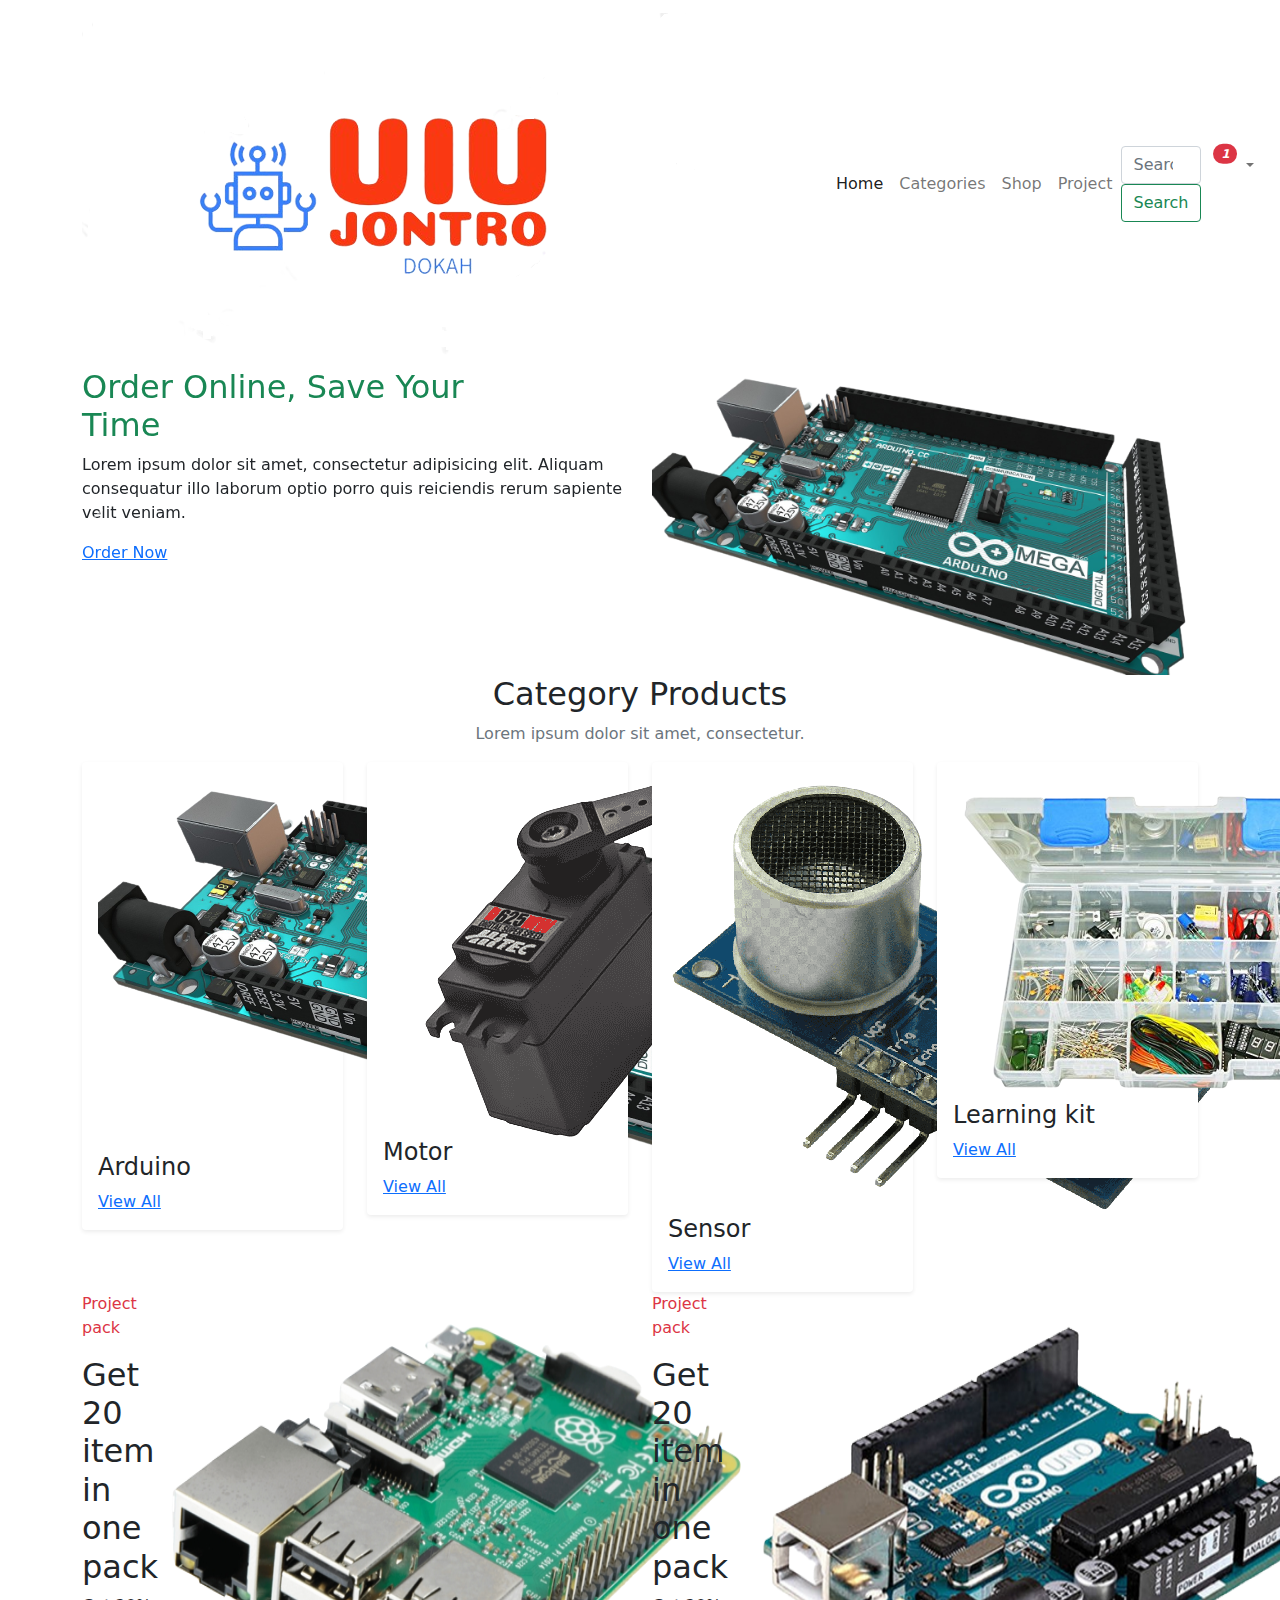
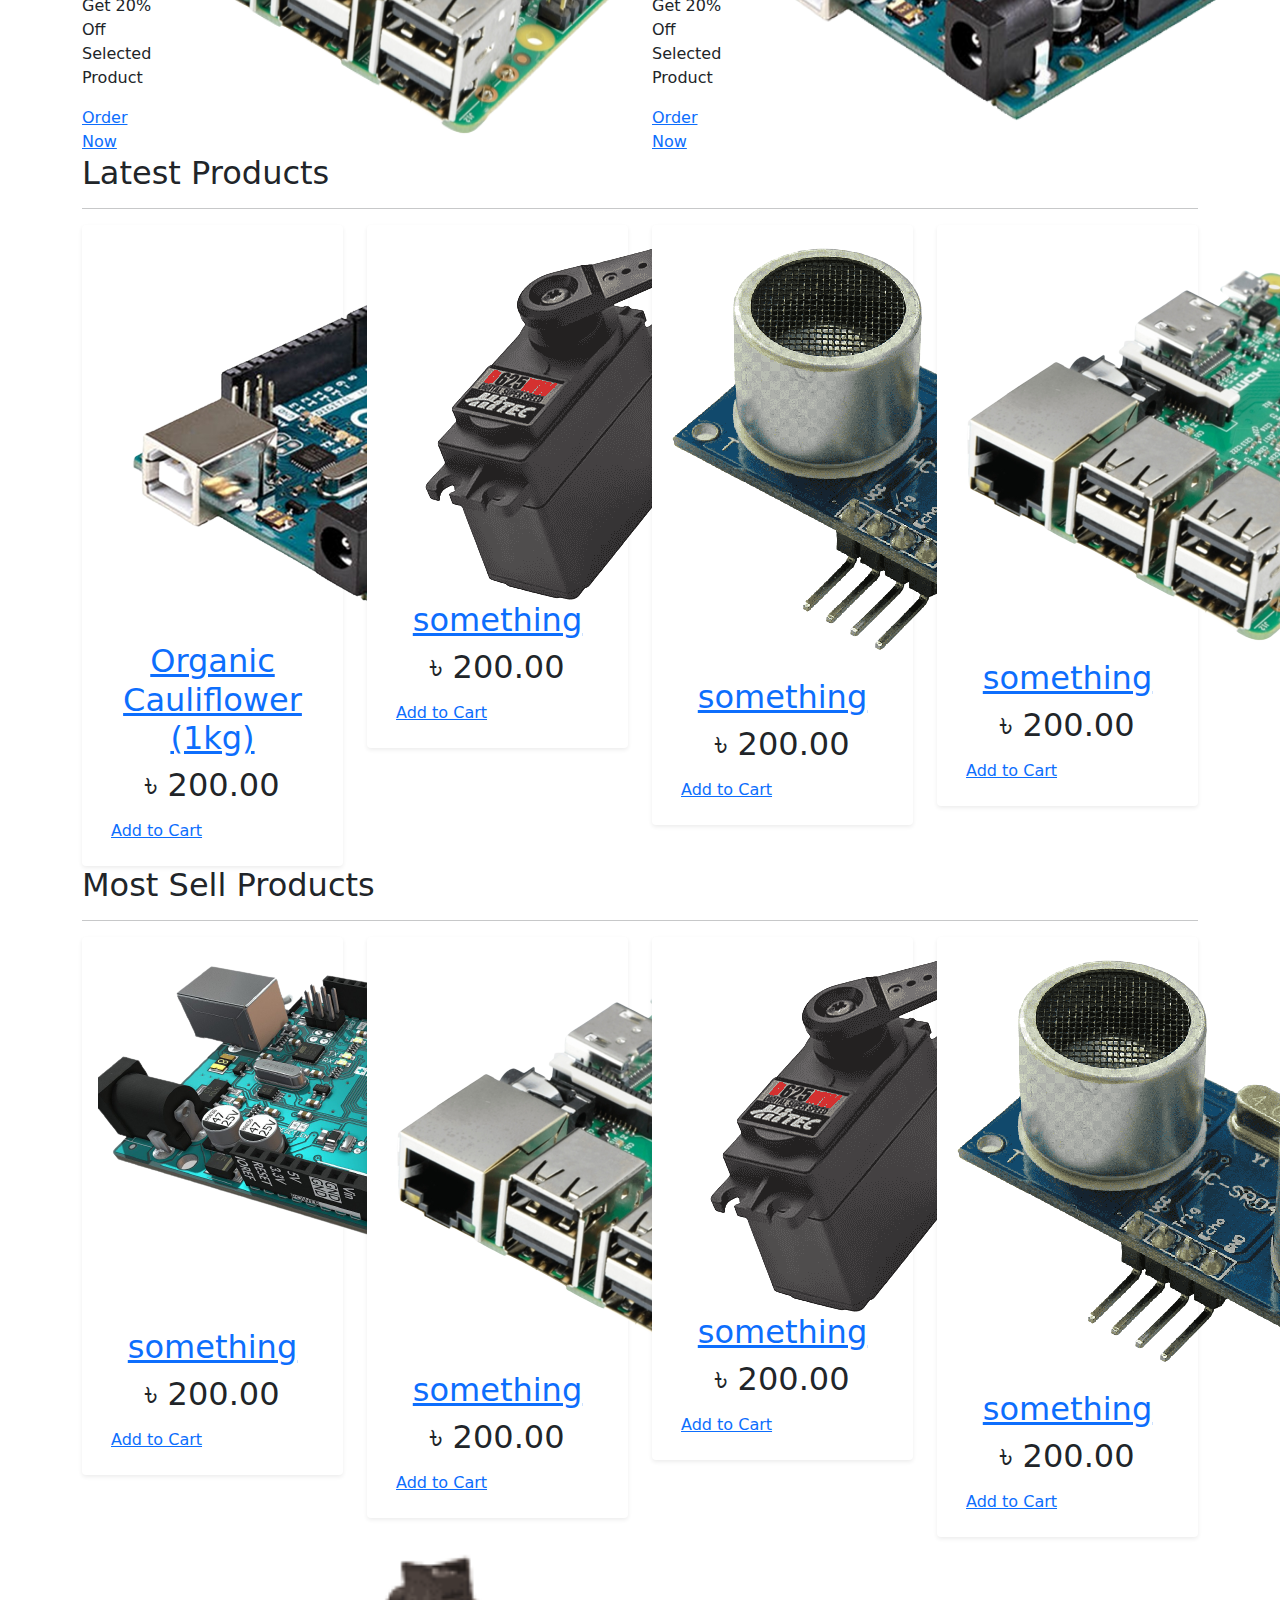
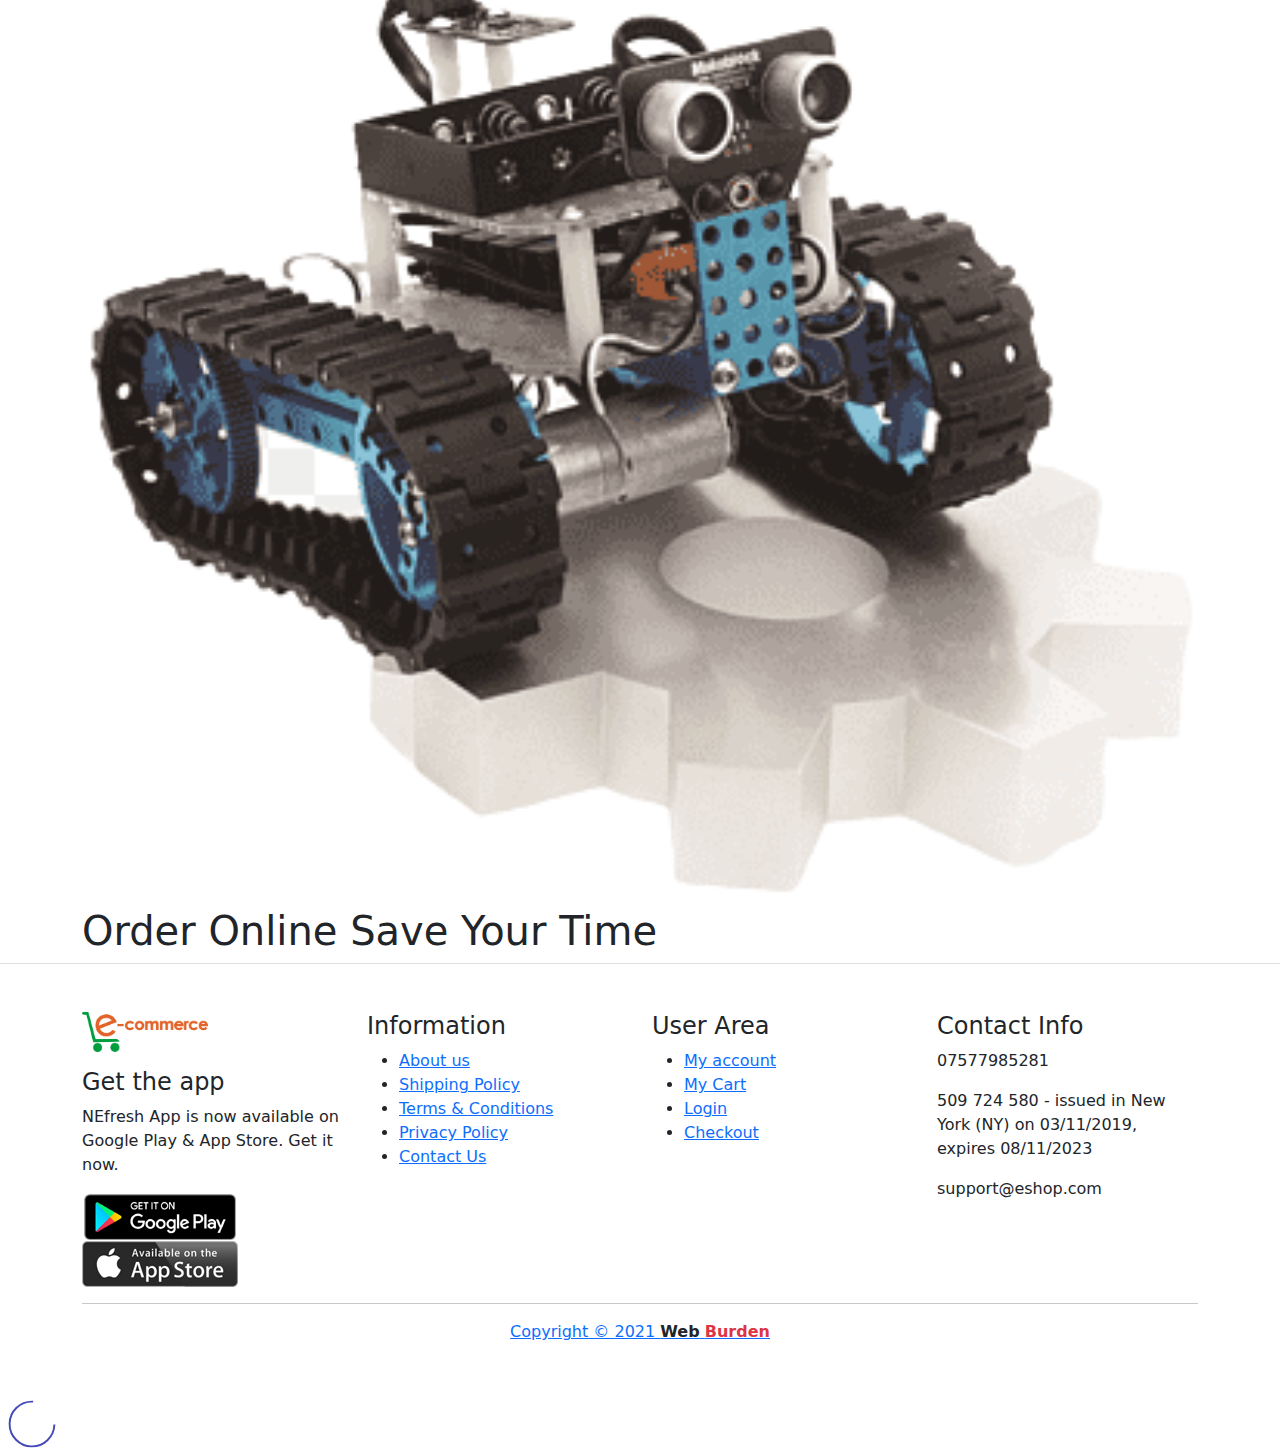
==== index.html @ 354296b5 "Add files via upload" ====
<!doctype html>
<html lang="en">
<head>
    <meta charset="UTF-8">
    <meta name="viewport"
          content="width=device-width, user-scalable=no, initial-scale=1.0, maximum-scale=1.0, minimum-scale=1.0">
    <meta http-equiv="X-UA-Compatible" content="ie=edge">
    <title>E-Shop | Ecommerce Website Design</title>
    <link rel="icon" href="assets/images/favicon.png">
    <link rel="stylesheet" href="assets/css/bootstrap.min.css">
    <link rel="stylesheet" href="assets/fonts/bootstrap-icons.css">
    <link rel="stylesheet" href="assets/sass/main.css">
</head>
<body>
<!--Header section-->
<header>
    <nav class="navbar navbar-expand-lg navbar-light">
        <div class="container">
            <a class="navbar-brand" href="#">
                <img src="assets/images/logo.png" alt="">
            </a>
            <button class="navbar-toggler" type="button" data-bs-toggle="collapse"
                    data-bs-target="#navbarSupportedContent" aria-controls="navbarSupportedContent"
                    aria-expanded="false" aria-label="Toggle navigation">
                <span class="navbar-toggler-icon"></span>
            </button>
            <div class="collapse navbar-collapse" id="navbarSupportedContent">
                <ul class="navbar-nav me-auto mb-2 mb-lg-0">
                    <li class="nav-item">
                        <a class="nav-link active" aria-current="page" href="#">Home</a>
                    </li>
                    <li class="nav-item">
                        <a class="nav-link" href="#">Categories</a>
                    </li>
                    <li class="nav-item">
                        <a class="nav-link " href="#">Shop</a>
                    </li>
                    <li class="nav-item">
                        <a class="nav-link " href="#">Project</a>
                    </li>
                </ul>
                <ul class="navbar-nav ms-auto mb-2 mb-lg-0 action-menu">
                    <form class="search-form">
                        <input class="form-control me-2" type="search" placeholder="Search" aria-label="Search">
                        <button class="btn btn-outline-success search-btn" type="submit">Search</button>
                    </form>
                    <li class="nav-item">
                        <a class="nav-link" href="#">
                            <i class="bi bi-heart"></i>
                        </a>
                    </li>
                    <li class="nav-item">
                        <a class="nav-link" href="#">
                            <i class="bi bi-cart4 position-relative">
                                <span style="font-size: 12px"
                                      class="position-absolute top-0 start-100 translate-middle badge rounded-pill bg-danger">1 </span>
                            </i>
                        </a>
                    </li>
                    <li class="nav-item dropdown">
                        <a class="nav-link dropdown-toggle" href="#" id="navbarDropdown" role="button"
                           data-bs-toggle="dropdown" aria-expanded="false">
                            <i class="bi bi-person"></i>
                        </a>
                        <ul class="dropdown-menu border-0 shadow-lg" aria-labelledby="navbarDropdown">
                            <li><a class="dropdown-item" href="log.html">Login</a></li>
                            <li><a class="dropdown-item" href="#">Register</a></li>
                            <li><a class="dropdown-item" href="#">Admin</a></li>
                        </ul>
                    </li>
                </ul>
            </div>
        </div>
    </nav>
</header>
<!--Slider Section-->
<section class="slider">
    <div id="carouselExampleFade" class="carousel slide carousel-fade" data-bs-ride="carousel">
        <div class="carousel-inner">
            <div class="container">
                <div class="carousel-item active">
                    <div class="row">
                        <div class="col-lg-6 slider-text">
                            <h2 class="text-success">
                                Order <span class="lighten">Online</span>, Save Your <br>
                                <span class="lighten">Time</span>
                            </h2>
                            <p>Lorem ipsum dolor sit amet, consectetur adipisicing elit. Aliquam consequatur illo
                                laborum optio porro quis reiciendis rerum sapiente velit veniam.</p>
                            <a href="" class="btn-order-now">Order Now</a>
                        </div>
                        <div class="col-lg-6 slider-image">
                            <img src="assets/images/product/f1.png" class="d-block w-100" alt="...">
                        </div>
                    </div>
                </div>
                <div class="carousel-item">
                    <div class="row">
                        <div class="col-lg-6 slider-text">
                            <h2 class="text-success">
                                Order <span class="lighten">Online</span>, Save Your <br>
                                <span class="lighten">Time</span>
                            </h2>
                            <p>Lorem ipsum dolor sit amet, consectetur adipisicing elit. Aliquam consequatur illo
                                laborum optio porro quis reiciendis rerum sapiente velit veniam.</p>
                            <a href="" class="btn-order-now">Order Now <i class="bi bi-arrow-right"></i></a>
                        </div>
                        <div class="col-lg-6 slider-image">
                            <img src="assets/images/product/f3.png" class="d-block w-100" alt="...">
                        </div>
                    </div>
                </div>
                <div class="carousel-item">
                    <div class="row">
                        <div class="col-lg-6 slider-text">
                            <h2 class="text-success">
                                Order <span class="lighten">Online</span>, Save Your <br>
                                <span class="lighten">Time</span>
                            </h2>
                            <p>Lorem ipsum dolor sit amet, consectetur adipisicing elit. Aliquam consequatur illo
                                laborum optio porro quis reiciendis rerum sapiente velit veniam.</p>
                            <a href="" class="btn-order-now">Order Now <i class="bi bi-arrow-right"></i></a>
                        </div>
                        <div class="col-lg-6 slider-image">
                            <img src="assets/images/product/product27.png" class="d-block w-100" alt="...">
                        </div>
                    </div>
                </div>
            </div>
        </div>
        <button class="carousel-control-prev" type="button" data-bs-target="#carouselExampleFade" data-bs-slide="prev">
            <span class="carousel-control-prev-icon" aria-hidden="true"></span>
            <span class="visually-hidden">Previous</span>
        </button>
        <button class="carousel-control-next" type="button" data-bs-target="#carouselExampleFade" data-bs-slide="next">
            <span class="carousel-control-next-icon" aria-hidden="true"></span>
            <span class="visually-hidden">Next</span>
        </button>
    </div>
</section>

<!--Category product-->
<section class="category-product">
    <div class="container">
        <div class="section-title text-center">
            <h2>Category Products</h2>
            <p class="text-muted">Lorem ipsum dolor sit amet, consectetur.</p>
        </div>
        <div class="row">
            <div class="col-lg-3">
                <div class="card border-0 shadow-sm">
                    <div class="card-body">
                        <img src="assets/images/product/f1.png" alt="">
                        <h4>Arduino</h4>
                        <a href="" class="view-all-btn">View All <i class="bi bi-arrow-right"></i></a>
                    </div>
                </div>
            </div>
            <div class="col-lg-3">
                <div class="card border-0 shadow-sm">
                    <div class="card-body">
                        <img src="assets/images/product/servo.png" alt="">
                        <h4>Motor</h4>
                        <a href="" class="view-all-btn">View All <i class="bi bi-arrow-right"></i></a>
                    </div>
                </div>
            </div>
            <div class="col-lg-3">
                <div class="card border-0 shadow-sm">
                    <div class="card-body">
                        <img src="assets/images/product/sensor.png" alt="">
                        <h4>Sensor</h4>
                        <a href="" class="view-all-btn">View All <i class="bi bi-arrow-right"></i></a>
                    </div>
                </div>
            </div>
            <div class="col-lg-3">
                <div class="card border-0 shadow-sm">
                    <div class="card-body">
                        <img src="assets/images/product/kit.png" alt="">
                        <h4>Learning kit</h4>
                        <a href="" class="view-all-btn">View All <i class="bi bi-arrow-right"></i></a>
                    </div>
                </div>
            </div>
        </div>
    </div>
</section>

<!--Banner section-->
<section class="banner">
    <div class="container">
        <div class="row">
            <div class="col-lg-6">
                <div class="item d-flex">
                    <div class="text">
                        <p class="text-danger">Project pack</p>
                        <h2>Get 20 item in one pack</h2>
                        <p>Get 20% Off Selected Product</p>
                        <a href="" class="order-now">Order Now</a>
                    </div>
                    <img src="assets/images/product/f3.png" alt="">
                </div>
            </div>
            <div class="col-lg-6">
                <div class="item d-flex">
                    <div class="text">
                        <p class="text-danger">Project pack</p>
                        <h2>Get 20 item in one pack</h2>
                        <p>Get 20% Off Selected Product</p>
                        <a href="" class="order-now">Order Now</a>
                    </div>
                    <img src="assets/images/product/product27.png" alt="">
                </div>
            </div>
        </div>
    </div>
</section>

<!--Latest Product-->
<section class="latest-product">
    <div class="container">
        <h2>Latest Products</h2>
        <hr>
        <div class="row">
            <div class="col-lg-3">
                <div class="card border-0 shadow-sm">
                    <div class="card-body text-center">
                        <img src="assets/images/product/product27.png" alt="">
                        <h2 class="product_name">
                            <a href="">Organic Cauliflower (1kg)</a>
                        </h2>
                        <div class="rating">
                            <i class="bi bi-star-fill text-warning"></i>
                            <i class="bi bi-star-fill text-warning"></i>
                            <i class="bi bi-star-fill text-warning"></i>
                            <i class="bi bi-star-fill text-warning"></i>
                            <i class="bi bi-star-fill text-warning"></i>
                        </div>
                        <h2 class="price">৳ 200.00</h2>
                        <div class="btn d-flex justify-content-between align-items-center">
                            <a href="" class="add-to-cart-btn">
                                <i class="bi bi-cart4"></i> Add to Cart
                            </a>
                            <a href="" class="add-to-favorite text-success">
                                <i class="bi bi-heart "></i>
                            </a>
                        </div>
                    </div>
                </div>
            </div>
            <div class="col-lg-3">
                <div class="card border-0 shadow-sm">
                    <div class="card-body text-center">
                        <img src="assets/images/product/servo.png" alt="">
                        <h2 class="product_name">
                            <a href="">something</a>
                        </h2>
                        <div class="rating">
                            <i class="bi bi-star-fill text-warning"></i>
                            <i class="bi bi-star-fill text-warning"></i>
                            <i class="bi bi-star-fill text-warning"></i>
                            <i class="bi bi-star-fill text-warning"></i>
                            <i class="bi bi-star-fill text-warning"></i>
                        </div>
                        <h2 class="price">৳ 200.00</h2>
                        <div class="btn d-flex justify-content-between align-items-center">
                            <a href="" class="add-to-cart-btn">
                                <i class="bi bi-cart4"></i> Add to Cart
                            </a>
                            <a href="" class="add-to-favorite text-success">
                                <i class="bi bi-heart "></i>
                            </a>
                        </div>
                    </div>
                </div>
            </div>
            <div class="col-lg-3">
                <div class="card border-0 shadow-sm">
                    <div class="card-body text-center">
                        <img src="assets/images/product/sensor.png" alt="">
                        <h2 class="product_name">
                            <a href="">something</a>
                        </h2>
                        <div class="rating">
                            <i class="bi bi-star-fill text-warning"></i>
                            <i class="bi bi-star-fill text-warning"></i>
                            <i class="bi bi-star-fill text-warning"></i>
                            <i class="bi bi-star-fill text-warning"></i>
                            <i class="bi bi-star-fill text-warning"></i>
                        </div>
                        <h2 class="price">৳ 200.00</h2>
                        <div class="btn d-flex justify-content-between align-items-center">
                            <a href="" class="add-to-cart-btn">
                                <i class="bi bi-cart4"></i> Add to Cart
                            </a>
                            <a href="" class="add-to-favorite text-success">
                                <i class="bi bi-heart "></i>
                            </a>
                        </div>
                    </div>
                </div>
            </div>
            <div class="col-lg-3">
                <div class="card border-0 shadow-sm">
                    <div class="card-body text-center">
                        <img src="assets/images/product/f3.png" alt="">
                        <h2 class="product_name">
                            <a href="">something</a>
                        </h2>
                        <div class="rating">
                            <i class="bi bi-star-fill text-warning"></i>
                            <i class="bi bi-star-fill text-warning"></i>
                            <i class="bi bi-star-fill text-warning"></i>
                            <i class="bi bi-star-fill text-warning"></i>
                            <i class="bi bi-star-fill text-warning"></i>
                        </div>
                        <h2 class="price">৳ 200.00</h2>
                        <div class="btn d-flex justify-content-between align-items-center">
                            <a href="" class="add-to-cart-btn">
                                <i class="bi bi-cart4"></i> Add to Cart
                            </a>
                            <a href="" class="add-to-favorite text-success">
                                <i class="bi bi-heart "></i>
                            </a>
                        </div>
                    </div>
                </div>
            </div>

        </div>
    </div>
</section>
<section class="latest-product">
    <div class="container">
        <h2>Most Sell Products</h2>
        <hr>
        <div class="row">
            <div class="col-lg-3">
                <div class="card border-0 shadow-sm">
                    <div class="card-body text-center">
                        <img src="assets/images/product/f1.png" alt="">
                        <h2 class="product_name">
                            <a href="">something</a>
                        </h2>
                        <div class="rating">
                            <i class="bi bi-star-fill text-warning"></i>
                            <i class="bi bi-star-fill text-warning"></i>
                            <i class="bi bi-star-fill text-warning"></i>
                            <i class="bi bi-star-fill text-warning"></i>
                            <i class="bi bi-star-fill text-warning"></i>
                        </div>
                        <h2 class="price">৳ 200.00</h2>
                        <div class="btn d-flex justify-content-between align-items-center">
                            <a href="" class="add-to-cart-btn">
                                <i class="bi bi-cart4"></i> Add to Cart
                            </a>
                            <a href="" class="add-to-favorite text-success">
                                <i class="bi bi-heart "></i>
                            </a>
                        </div>
                    </div>
                </div>
            </div>
            <div class="col-lg-3">
                <div class="card border-0 shadow-sm">
                    <div class="card-body text-center">
                        <img src="assets/images/product/f3.png" alt="">
                        <h2 class="product_name">
                            <a href="">something</a>
                        </h2>
                        <div class="rating">
                            <i class="bi bi-star-fill text-warning"></i>
                            <i class="bi bi-star-fill text-warning"></i>
                            <i class="bi bi-star-fill text-warning"></i>
                            <i class="bi bi-star-fill text-warning"></i>
                            <i class="bi bi-star-fill text-warning"></i>
                        </div>
                        <h2 class="price">৳ 200.00</h2>
                        <div class="btn d-flex justify-content-between align-items-center">
                            <a href="" class="add-to-cart-btn">
                                <i class="bi bi-cart4"></i> Add to Cart
                            </a>
                            <a href="" class="add-to-favorite text-success">
                                <i class="bi bi-heart "></i>
                            </a>
                        </div>
                    </div>
                </div>
            </div>
            <div class="col-lg-3">
                <div class="card border-0 shadow-sm">
                    <div class="card-body text-center">
                        <img src="assets/images/product/servo.png" alt="">
                        <h2 class="product_name">
                            <a href="">something</a>
                        </h2>
                        <div class="rating">
                            <i class="bi bi-star-fill text-warning"></i>
                            <i class="bi bi-star-fill text-warning"></i>
                            <i class="bi bi-star-fill text-warning"></i>
                            <i class="bi bi-star-fill text-warning"></i>
                            <i class="bi bi-star-fill text-warning"></i>
                        </div>
                        <h2 class="price">৳ 200.00</h2>
                        <div class="btn d-flex justify-content-between align-items-center">
                            <a href="" class="add-to-cart-btn">
                                <i class="bi bi-cart4"></i> Add to Cart
                            </a>
                            <a href="" class="add-to-favorite text-success">
                                <i class="bi bi-heart "></i>
                            </a>
                        </div>
                    </div>
                </div>
            </div>
            <div class="col-lg-3">
                <div class="card border-0 shadow-sm">
                    <div class="card-body text-center">
                        <img src="assets/images/product/sensor.png" alt="">
                        <h2 class="product_name">
                            <a href="">something</a>
                        </h2>
                        <div class="rating">
                            <i class="bi bi-star-fill text-warning"></i>
                            <i class="bi bi-star-fill text-warning"></i>
                            <i class="bi bi-star-fill text-warning"></i>
                            <i class="bi bi-star-fill text-warning"></i>
                            <i class="bi bi-star-fill text-warning"></i>
                        </div>
                        <h2 class="price">৳ 200.00</h2>
                        <div class="btn d-flex justify-content-between align-items-center">
                            <a href="" class="add-to-cart-btn">
                                <i class="bi bi-cart4"></i> Add to Cart
                            </a>
                            <a href="" class="add-to-favorite text-success">
                                <i class="bi bi-heart "></i>
                            </a>
                        </div>
                    </div>
                </div>
            </div>

        </div>
    </div>
</section>
<!--Promotion banner-->
<section class="banner position-relative">
    <div class="container">
        <img class="w-100" src="assets/images/banner1.png" alt="">
        <h1 class="promo-title">Order Online Save Your Time</h1>
    </div>
</section>

<!--Footer section-->
<footer class="border-top py-5">
    <div class="container">
        <div class="row">
            <div class="col-lg-3">
                <img src="assets/images/ecommerce-logo-png-11.png" height="40" alt="">
                <h4 class="mt-3">Get the app</h4>
                <p>NEfresh App is now available on Google Play & App Store. Get it now.</p>
                <img src="assets/images/store1.png" alt="">
                <img src="assets/images/store2.png" alt="">
            </div>
            <div class="col-lg-3">
                <h4>Information</h4>
                <ul class="footer-list">
                    <li><a href="">About us</a></li>
                    <li><a href="">Shipping Policy</a></li>
                    <li><a href="">Terms & Conditions</a></li>
                    <li><a href="">Privacy Policy</a></li>
                    <li><a href="">Contact Us</a></li>
                </ul>
            </div>
            <div class="col-lg-3">
                <h4>User Area</h4>
                <ul class="footer-list">
                    <li><a href="">My account</a></li>
                    <li><a href="">My Cart</a></li>
                    <li><a href="">Login</a></li>
                    <li><a href="">Checkout</a></li>
                </ul>
            </div>
            <div class="col-lg-3">
                <h4>Contact Info</h4>
                <p>07577985281</p>
                <p>509 724 580 - issued in New York (NY) on 03/11/2019, expires 08/11/2023</p>
                <p>support@eshop.com</p>
            </div>
        </div>
        <hr>
        <div class="copyright-text mt-3 text-center">
            <a href="">Copyright © 2021 <span class="text-dark fw-bold">Web</span>
                <span  class="text-danger fw-bold">Burden</span></a>
        </div>
    </div>
</footer>
<div class="loading" id="loader">
    <img src="assets/images/preloader.svg" alt="">
</div>
<script>
    setTimeout(() => {
        document.getElementById('loader').style.display= "none"
    },1000)
</script>
<script src="assets/js/bootstrap.bundle.js"></script>
</body>
</html>
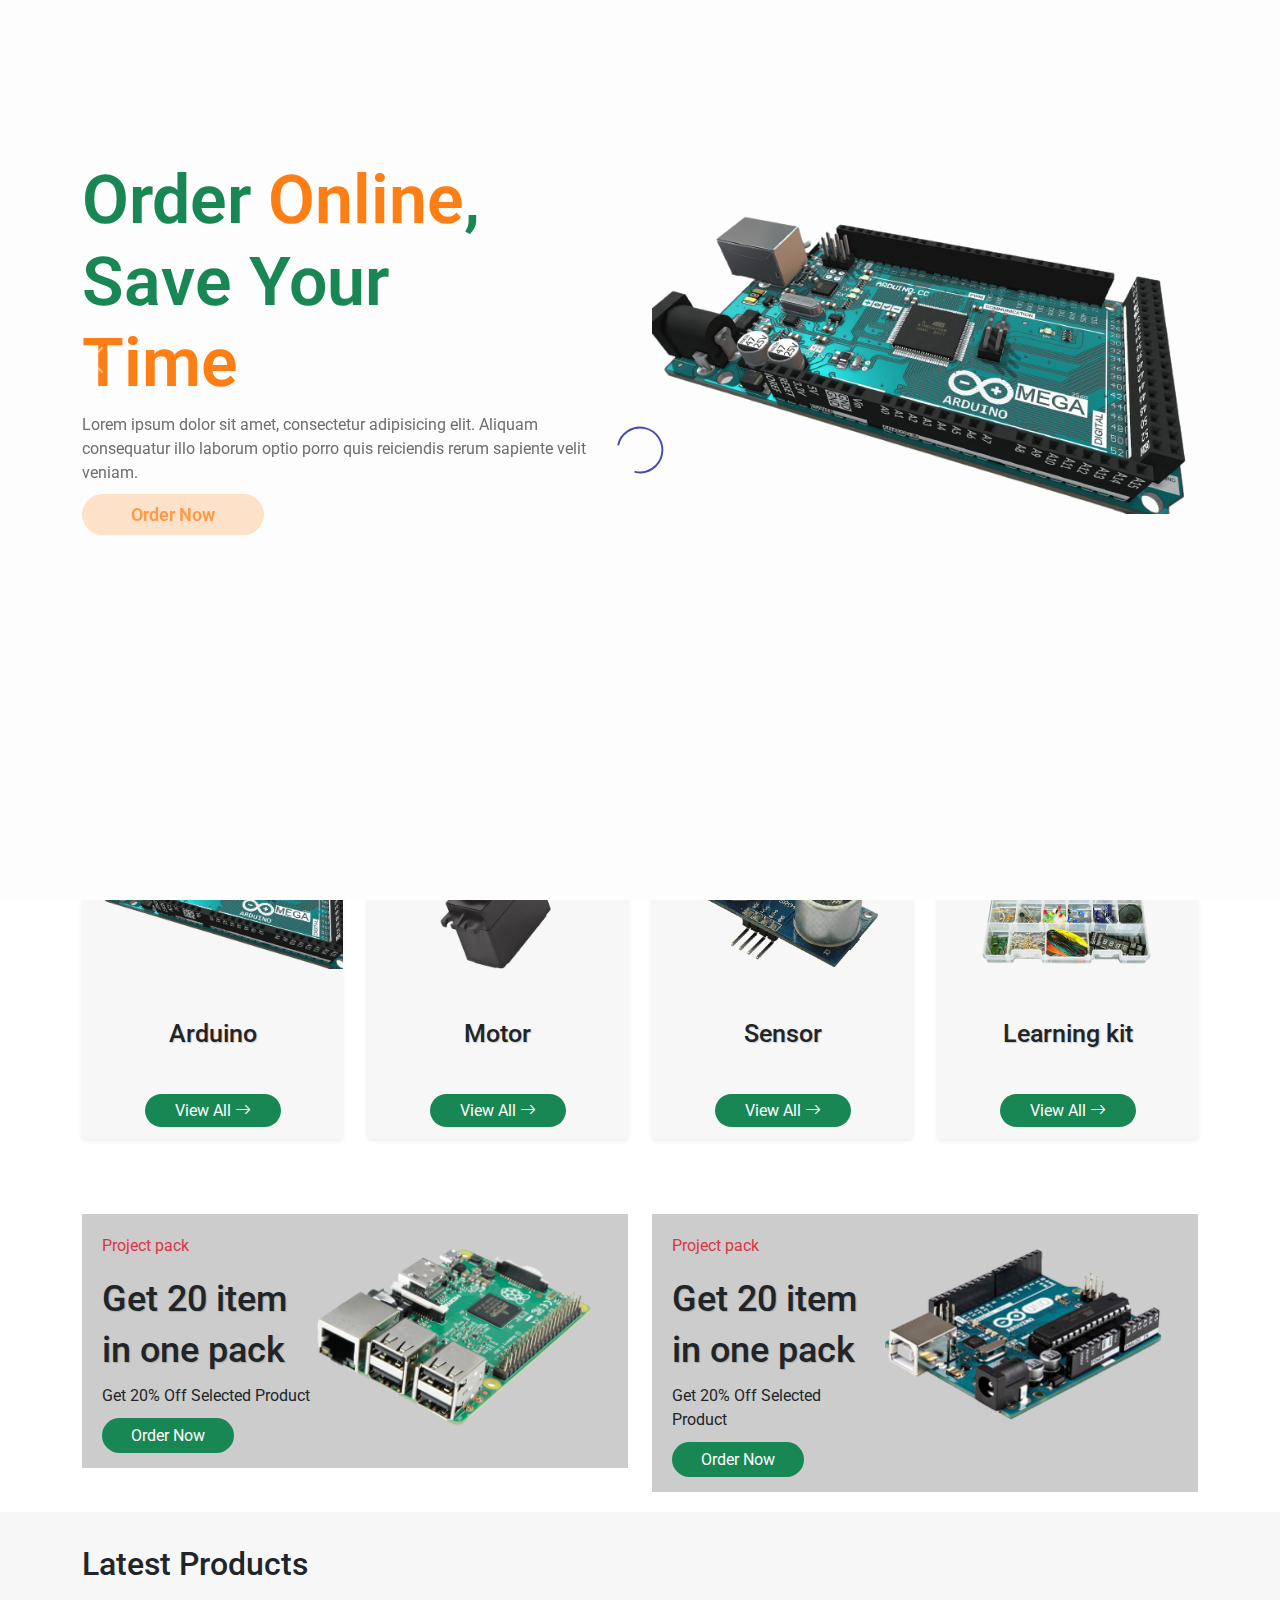
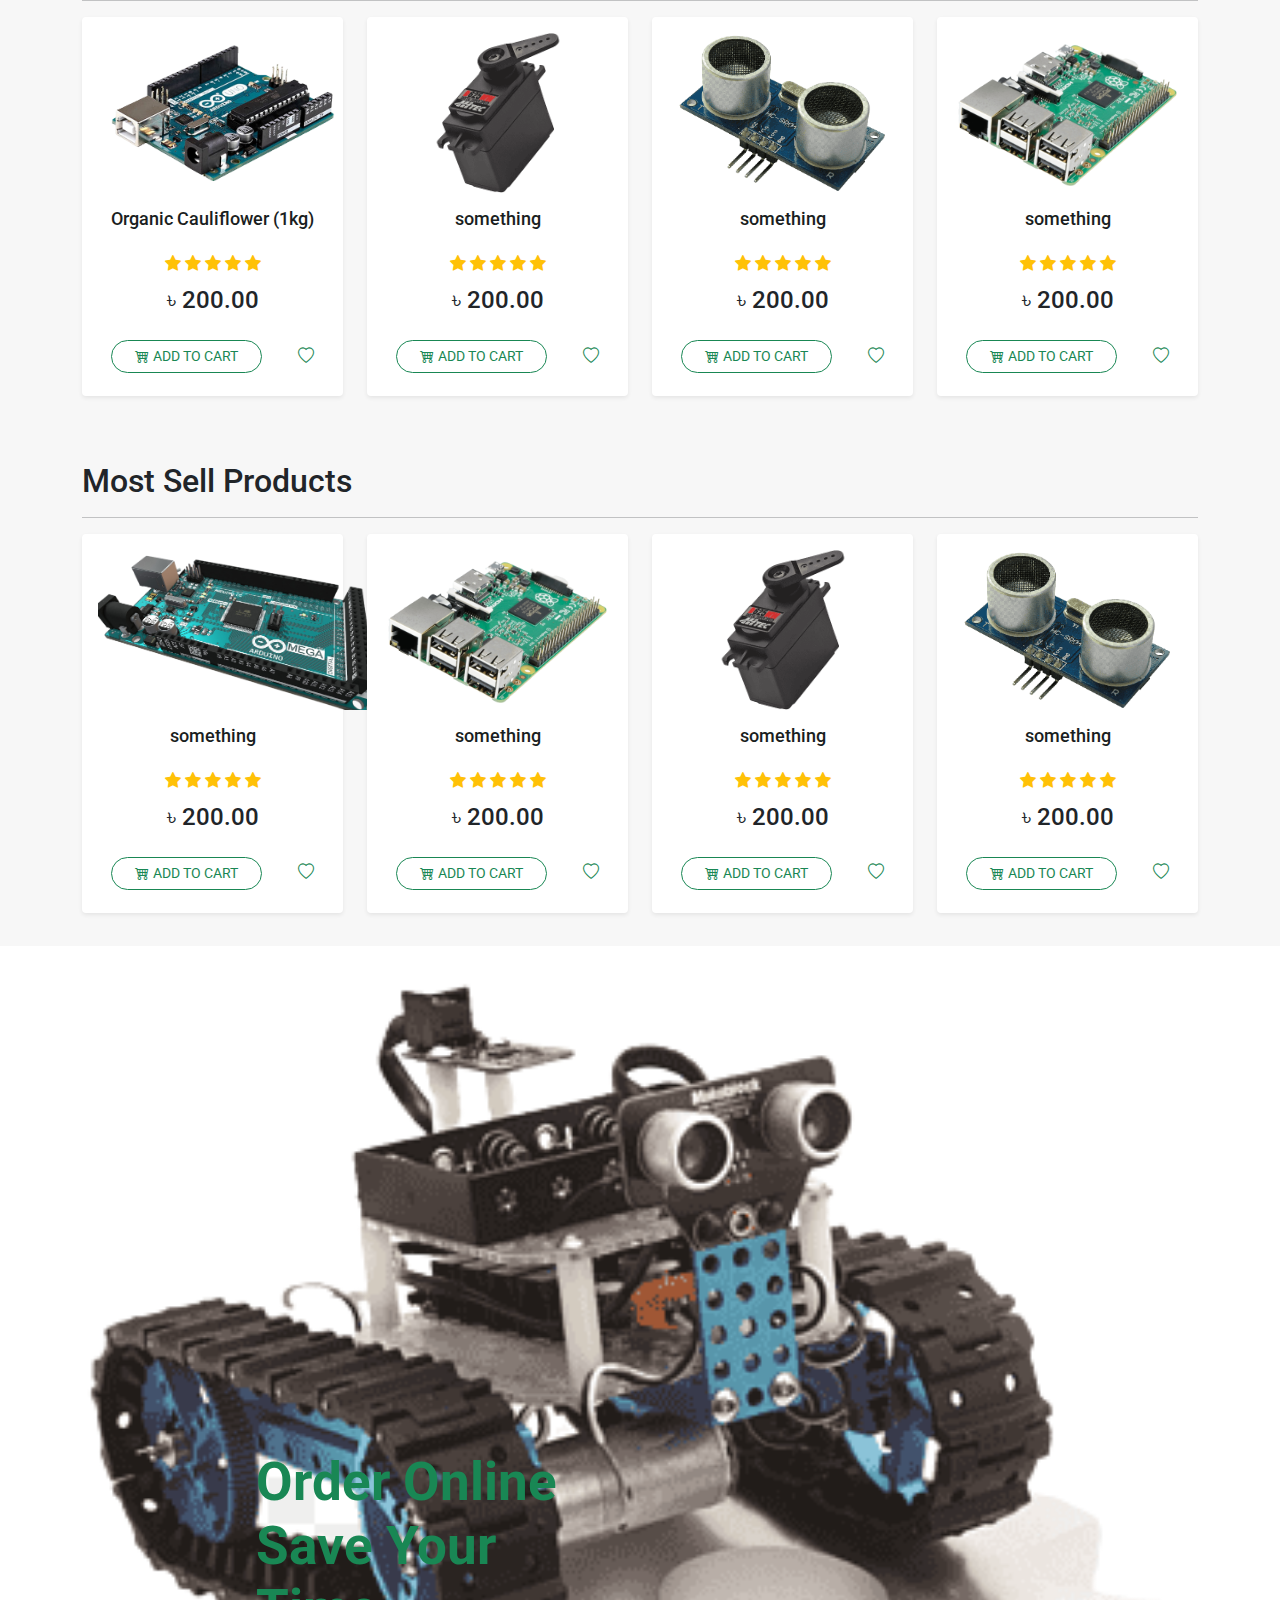
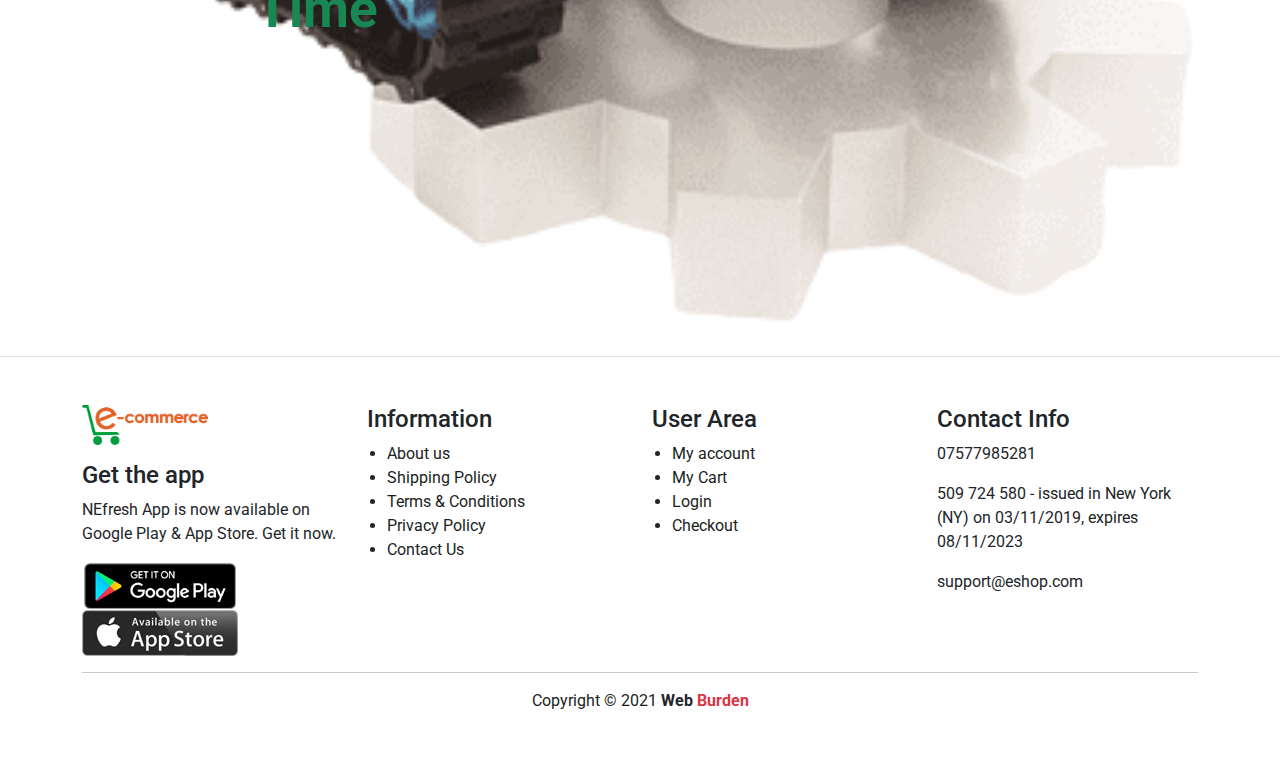
==== commit 881e8436: "link to admin added" ====
--- a/index.html
+++ b/index.html
@@ -65,7 +65,7 @@
                         <ul class="dropdown-menu border-0 shadow-lg" aria-labelledby="navbarDropdown">
                             <li><a class="dropdown-item" href="log.html">Login</a></li>
                             <li><a class="dropdown-item" href="#">Register</a></li>
-                            <li><a class="dropdown-item" href="#">Admin</a></li>
+                            <li><a class="dropdown-item" href="admin/index.html">Admin</a></li>
                         </ul>
                     </li>
                 </ul>
--- a/assets/sass/main.css
+++ b/assets/sass/main.css
@@ -0,0 +1,201 @@
+@import url("https://fonts.googleapis.com/css2?family=Roboto:wght@300;400&display=swap");
+body {
+  font-family: "Roboto", sans-serif;
+  background: #fff !important;
+}
+
+a {
+  text-decoration: none;
+  color: #1a1e21;
+}
+
+.section-title h2 {
+  text-shadow: 1px 1px 2px #4444;
+}
+
+header nav {
+  background: #fff;
+  box-shadow: 0px 0px 5px #4444;
+}
+header nav a.navbar-brand img {
+  height: 70px;
+}
+header nav form.search-form {
+  width: 300px;
+  margin-right: 50px;
+  position: relative;
+}
+header nav form.search-form input {
+  border-radius: 50px;
+}
+header nav form.search-form button.search-btn {
+  border-radius: 50px;
+  padding: 7px 30px;
+  position: absolute;
+  right: 0;
+  top: 0;
+  background: var(--bs-orange);
+  border: 0;
+  color: #fff;
+}
+header nav ul.action-menu .nav-item .nav-link {
+  margin: 0px 20px;
+  font-size: 18px;
+}
+
+section.slider {
+  background: #f7f7f7f7;
+  height: 566px;
+  padding-top: 64px;
+}
+section.slider .slider-text h2 {
+  font-size: 68px;
+  font-weight: 600;
+}
+section.slider .slider-text h2 span.lighten {
+  color: var(--bs-orange);
+}
+section.slider .slider-text p {
+  font-size: 16px;
+  color: #4a4949cc;
+}
+section.slider .slider-text a.btn-order-now {
+  font-size: 18px;
+  background: #fd7e1438;
+  padding: 10px 49px;
+  border-radius: 50px;
+  color: #ff9944;
+  font-weight: 600;
+}
+section.slider .slider-text a.btn-order-now:hover {
+  box-shadow: 2px 2px 5px rgba(255, 153, 68, 0.51);
+}
+section.slider .slider-image img {
+  height: 400px;
+  object-fit: contain;
+}
+
+section.category-product {
+  padding: 55px 0px;
+}
+section.category-product .card {
+  background: #f7f7f7;
+  overflow: hidden;
+}
+section.category-product .card .card-body {
+  text-align: center;
+}
+section.category-product .card .card-body img {
+  height: 150px;
+  object-fit: contain;
+  transition: 0.6s;
+}
+section.category-product .card .card-body h4 {
+  font-size: 25px;
+  text-shadow: 1px 1px 1px #4444;
+  margin: 50px 0px;
+}
+section.category-product .card .card-body a.view-all-btn {
+  background: var(--bs-success);
+  padding: 7px 30px;
+  border-radius: 50px;
+  color: #fff;
+}
+section.category-product .card:hover .card-body img {
+  transform: scale(1.2);
+}
+
+section.banner {
+  padding: 20px 0px;
+}
+section.banner .item {
+  background: #ccc;
+  padding: 20px;
+}
+section.banner .item .text {
+  width: 209px;
+}
+section.banner .item .text h2 {
+  font-size: 36px;
+  line-height: 51px;
+  text-shadow: 1px 1px 1px #4444;
+}
+section.banner .item .text a.order-now {
+  background: #198754;
+  padding: 8px 29px;
+  border-radius: 50px;
+  color: #fff;
+}
+section.banner .item img {
+  object-fit: cover;
+  height: 200px;
+}
+
+section.latest-product {
+  padding: 33px 0px;
+  background: #f7f7f7f7;
+}
+section.latest-product .card .card-body img {
+  height: 160px;
+  transition: 0.6s;
+}
+section.latest-product .card .card-body h2.product_name {
+  font-size: 18px;
+  padding: 15px 0px;
+}
+section.latest-product .card .card-body h2.price {
+  font-size: 24px;
+  padding: 10px 0px;
+}
+section.latest-product .card .card-body a.add-to-cart-btn {
+  border: 1px solid #198754;
+  padding: 5px 23px;
+  color: #198754;
+  border-radius: 50px;
+  text-transform: uppercase;
+  font-size: 14px;
+  transition: 0.6s;
+}
+section.latest-product .card .card-body a.add-to-cart-btn:hover {
+  background: var(--bs-success);
+  color: #fff;
+}
+section.latest-product .card:hover .card-body img {
+  transform: scale(1.2);
+}
+
+section.banner h1.promo-title {
+  font-size: 53px;
+  position: absolute;
+  top: 50%;
+  left: 20%;
+  width: 321px;
+  font-weight: 700;
+  color: #198754;
+}
+
+ul.footer-list {
+  margin: 0;
+  padding: 0px 20px;
+}
+ul.footer-list li a {
+  transition: 0.6s;
+}
+ul.footer-list li a:hover {
+  color: #0f5132;
+  padding-left: 7px;
+}
+
+.loading {
+  position: fixed;
+  height: 100%;
+  width: 100%;
+  top: 0;
+  left: 0;
+  background: #fdfdfd;
+  display: flex;
+  justify-content: center;
+  align-items: center;
+}
+
+/*# sourceMappingURL=main.css.map */
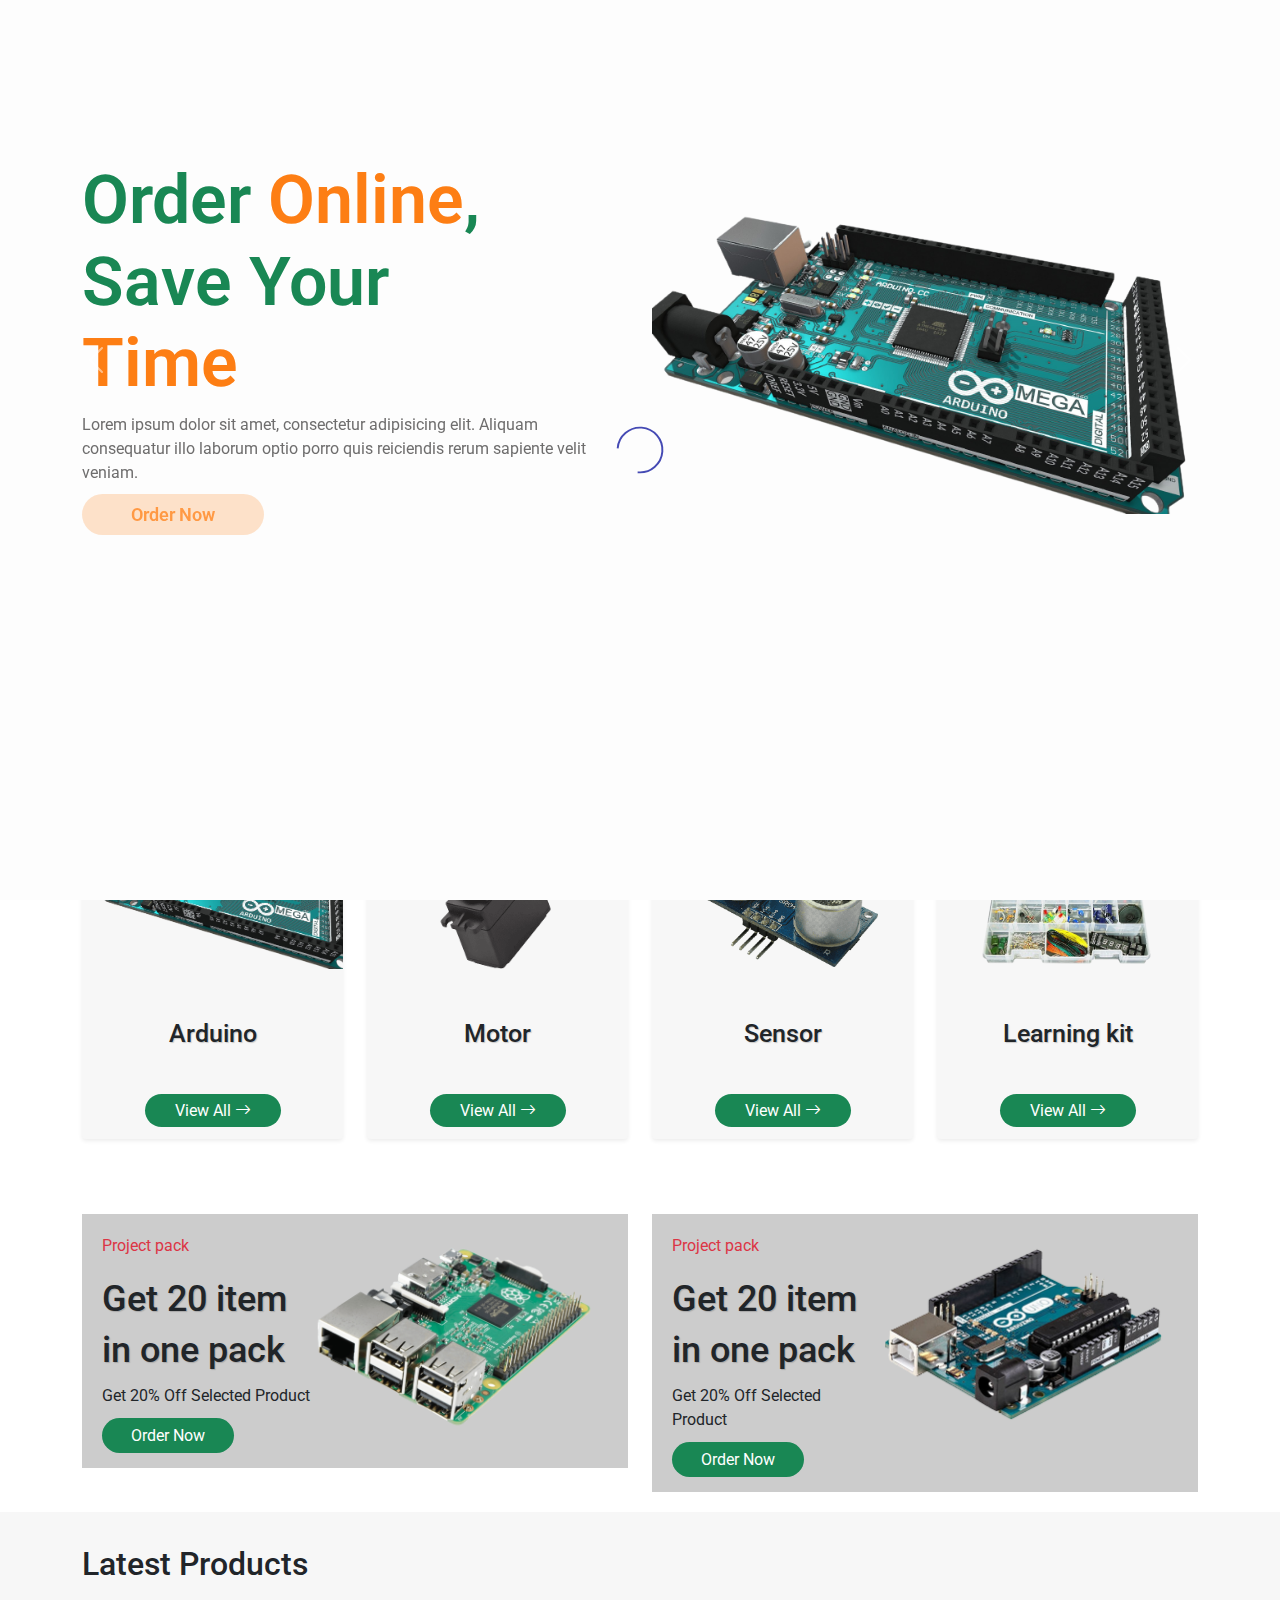
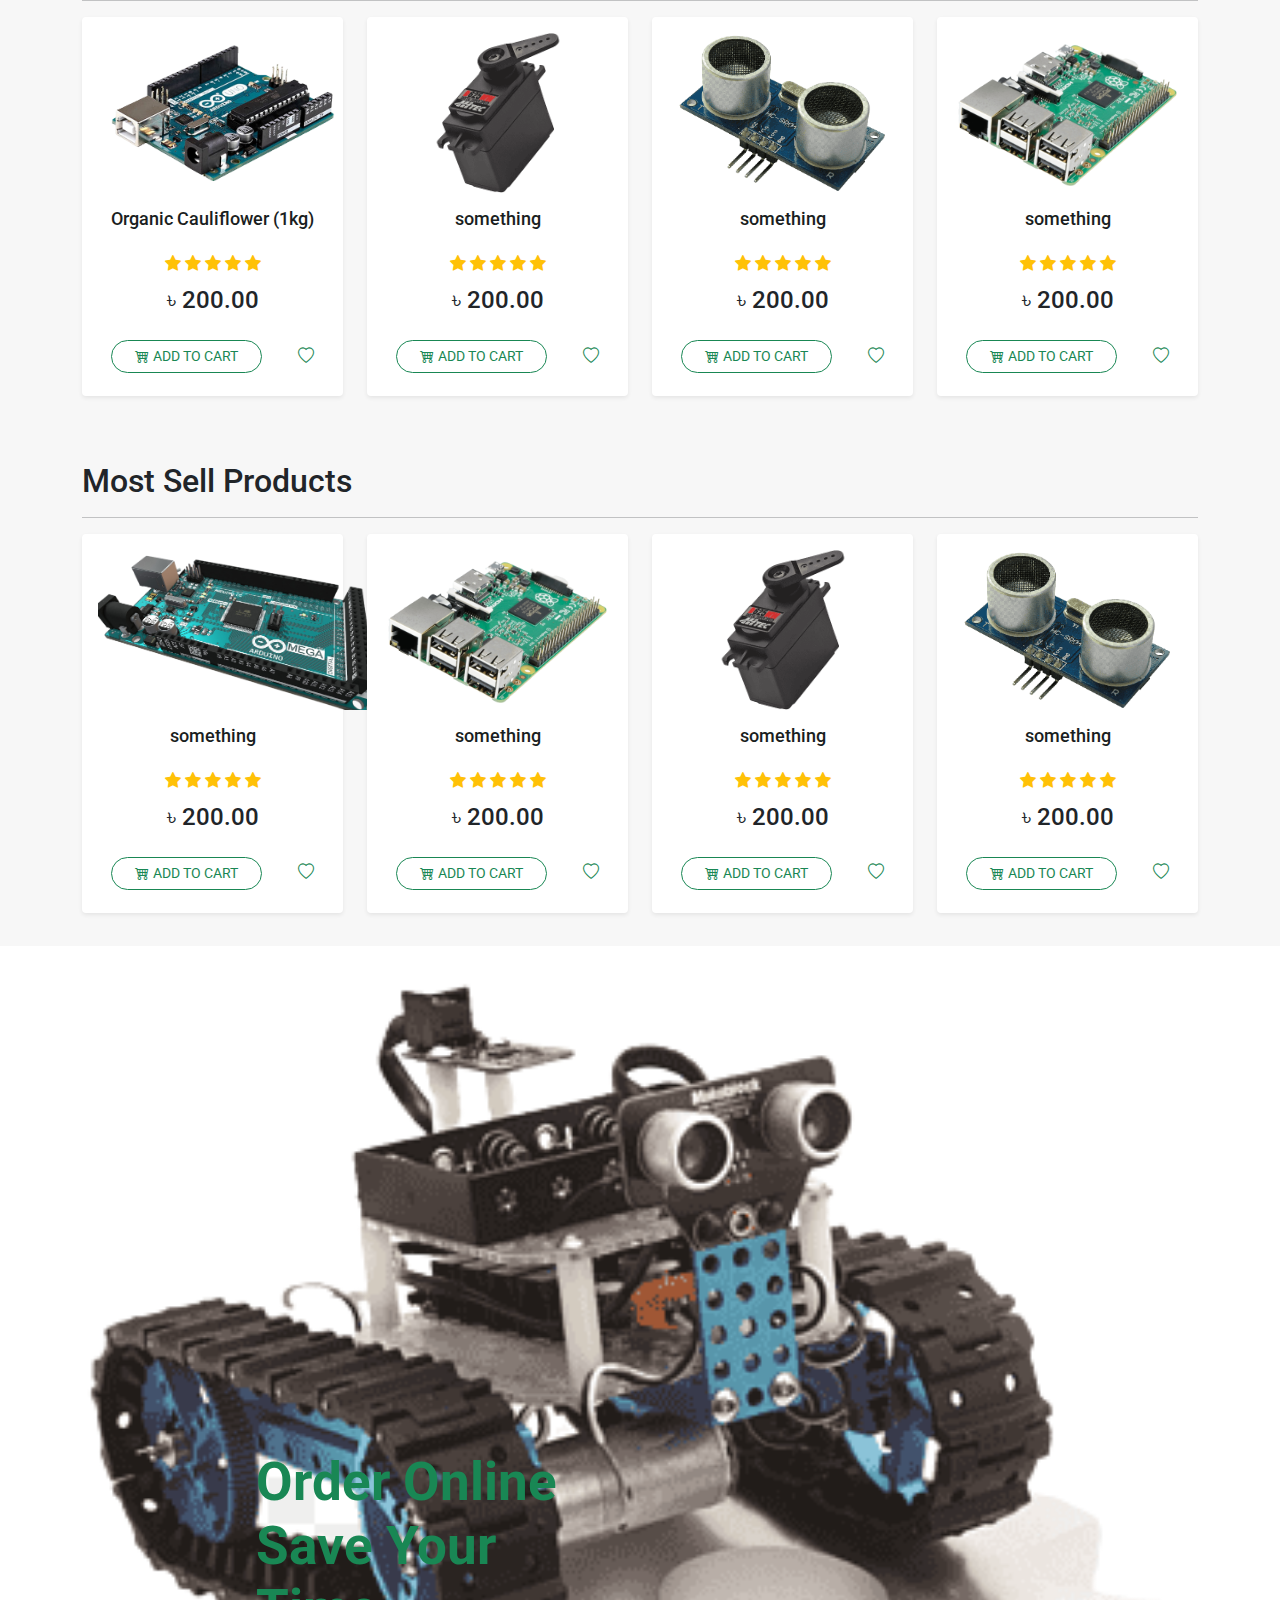
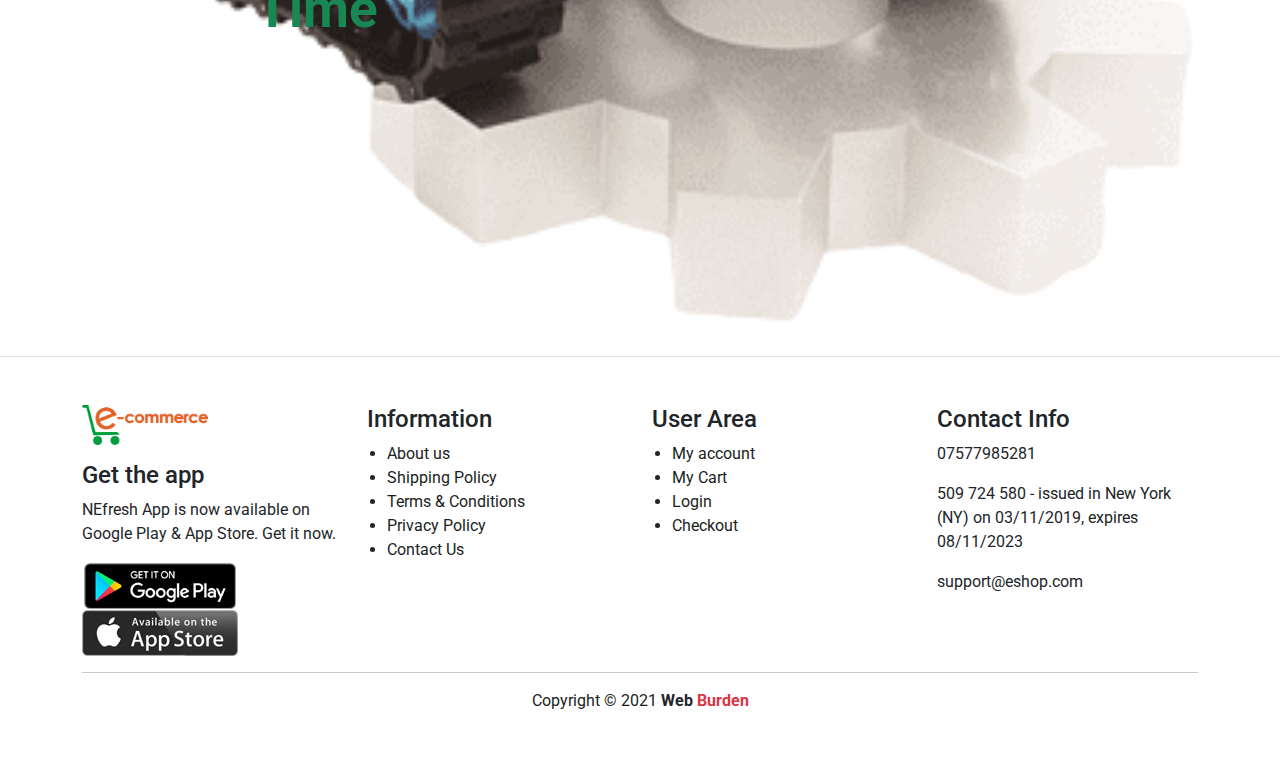
==== commit ccfe6758: "Cat to opt" ====
--- a/index.html
+++ b/index.html
@@ -30,7 +30,7 @@
                         <a class="nav-link active" aria-current="page" href="#">Home</a>
                     </li>
                     <li class="nav-item">
-                        <a class="nav-link" href="#">Categories</a>
+                        <a class="nav-link" href="#">Options</a>
                     </li>
                     <li class="nav-item">
                         <a class="nav-link " href="#">Shop</a>
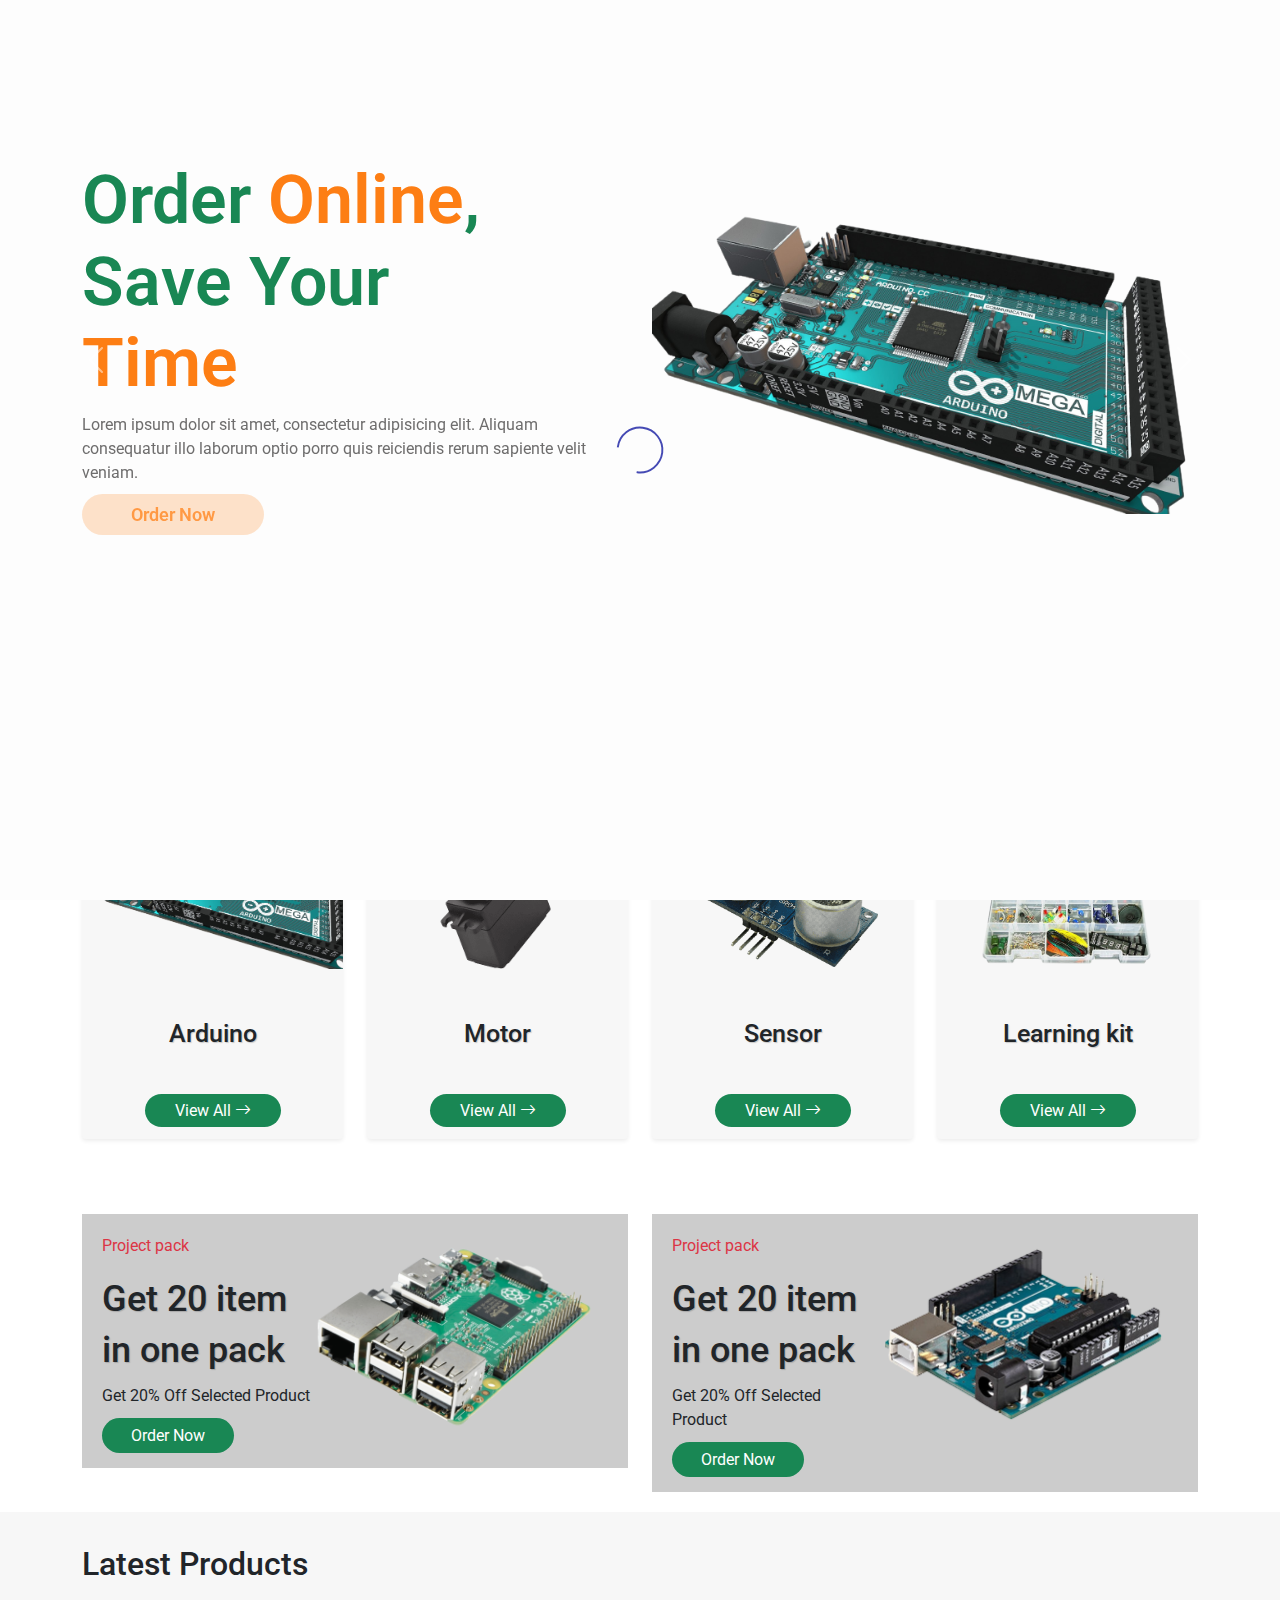
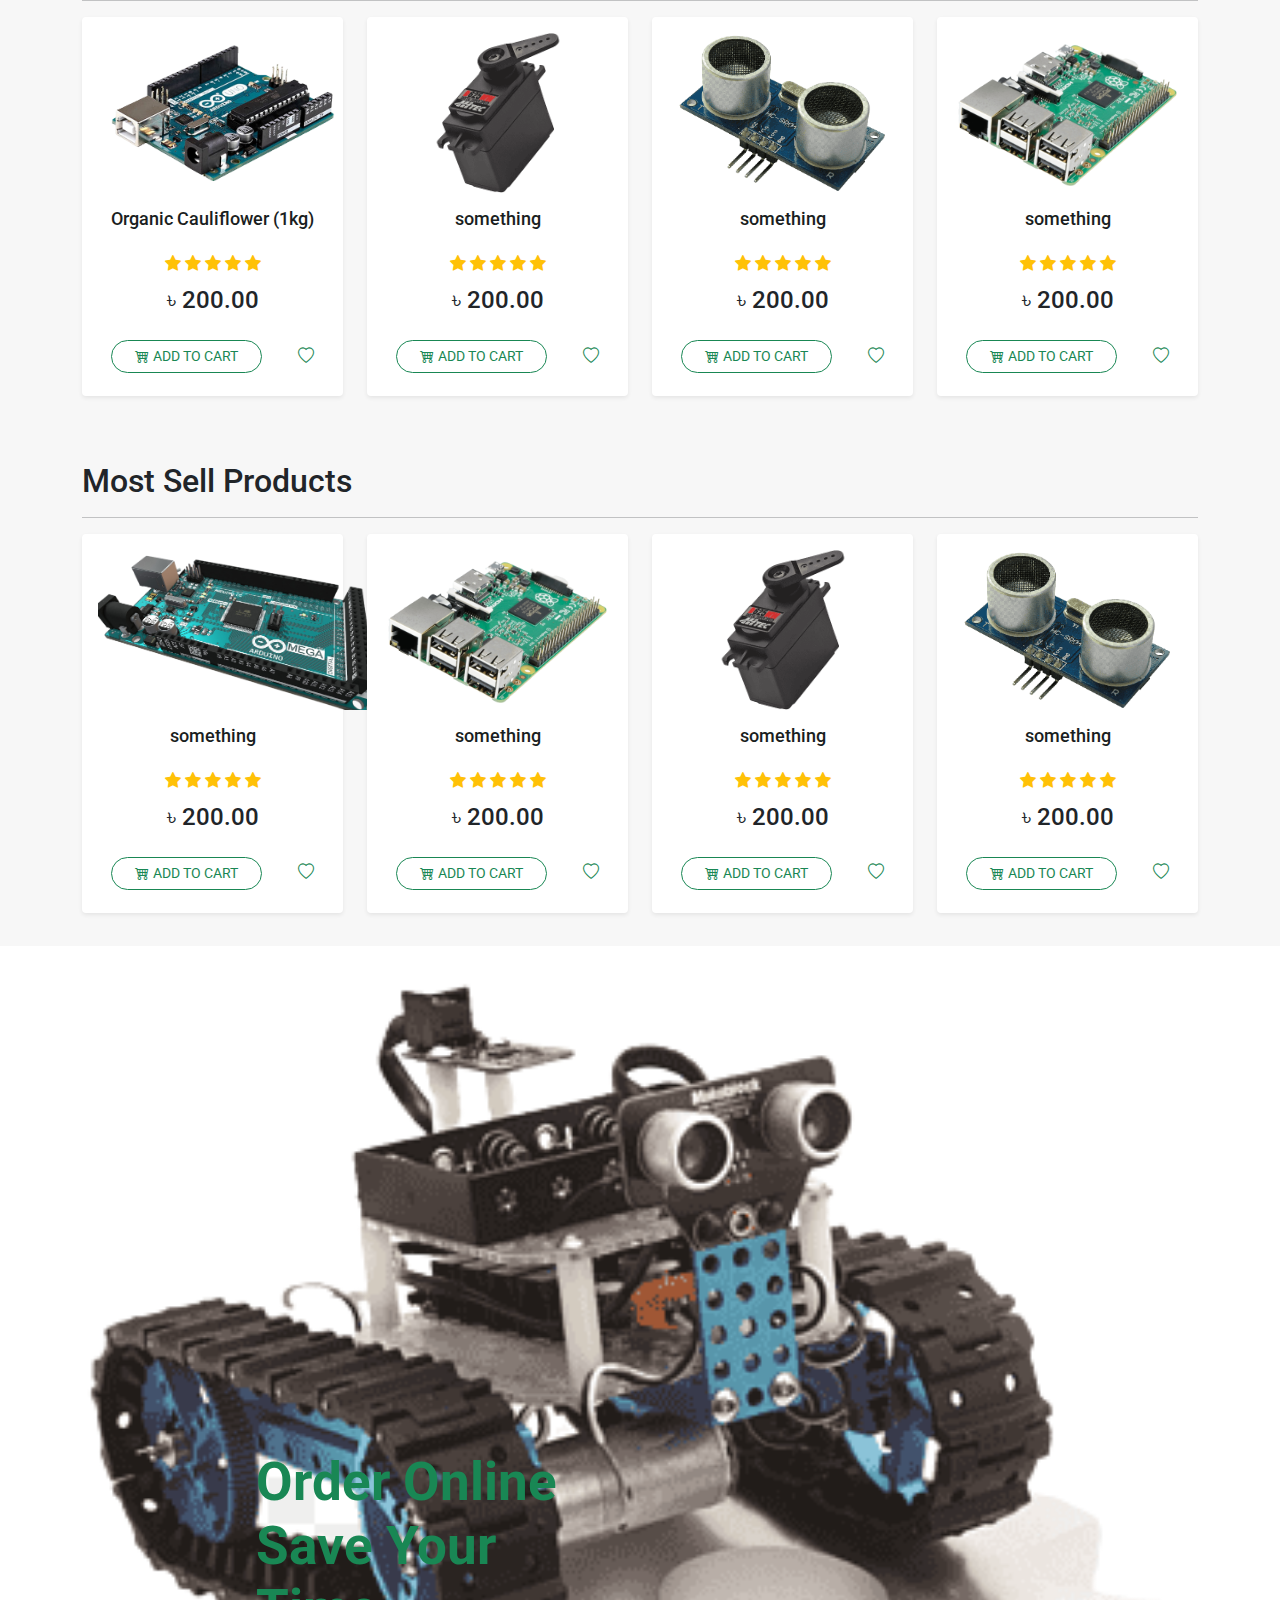
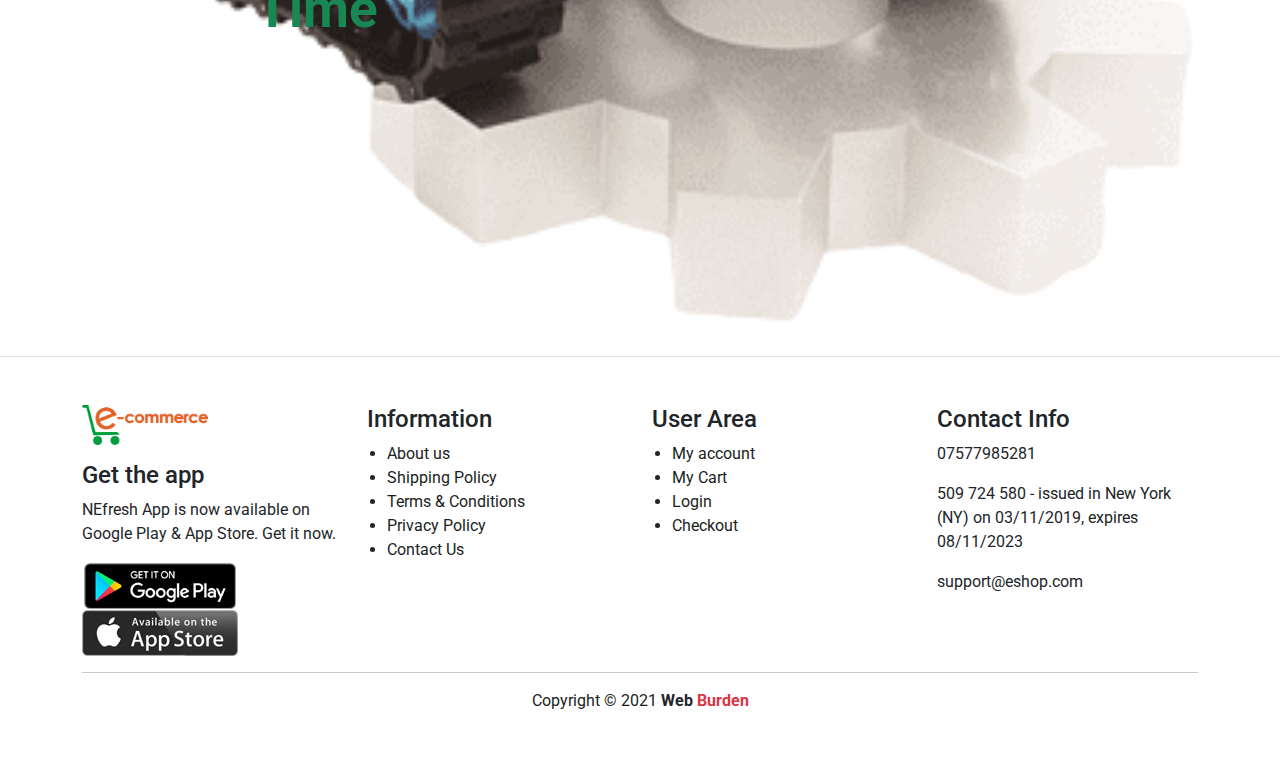
==== commit 4d9b4ca0: "test change" ====
--- a/index.html
+++ b/index.html
@@ -30,7 +30,7 @@
                         <a class="nav-link active" aria-current="page" href="#">Home</a>
                     </li>
                     <li class="nav-item">
-                        <a class="nav-link" href="#">Options</a>
+                        <a class="nav-link" href="#">Categories</a>
                     </li>
                     <li class="nav-item">
                         <a class="nav-link " href="#">Shop</a>
